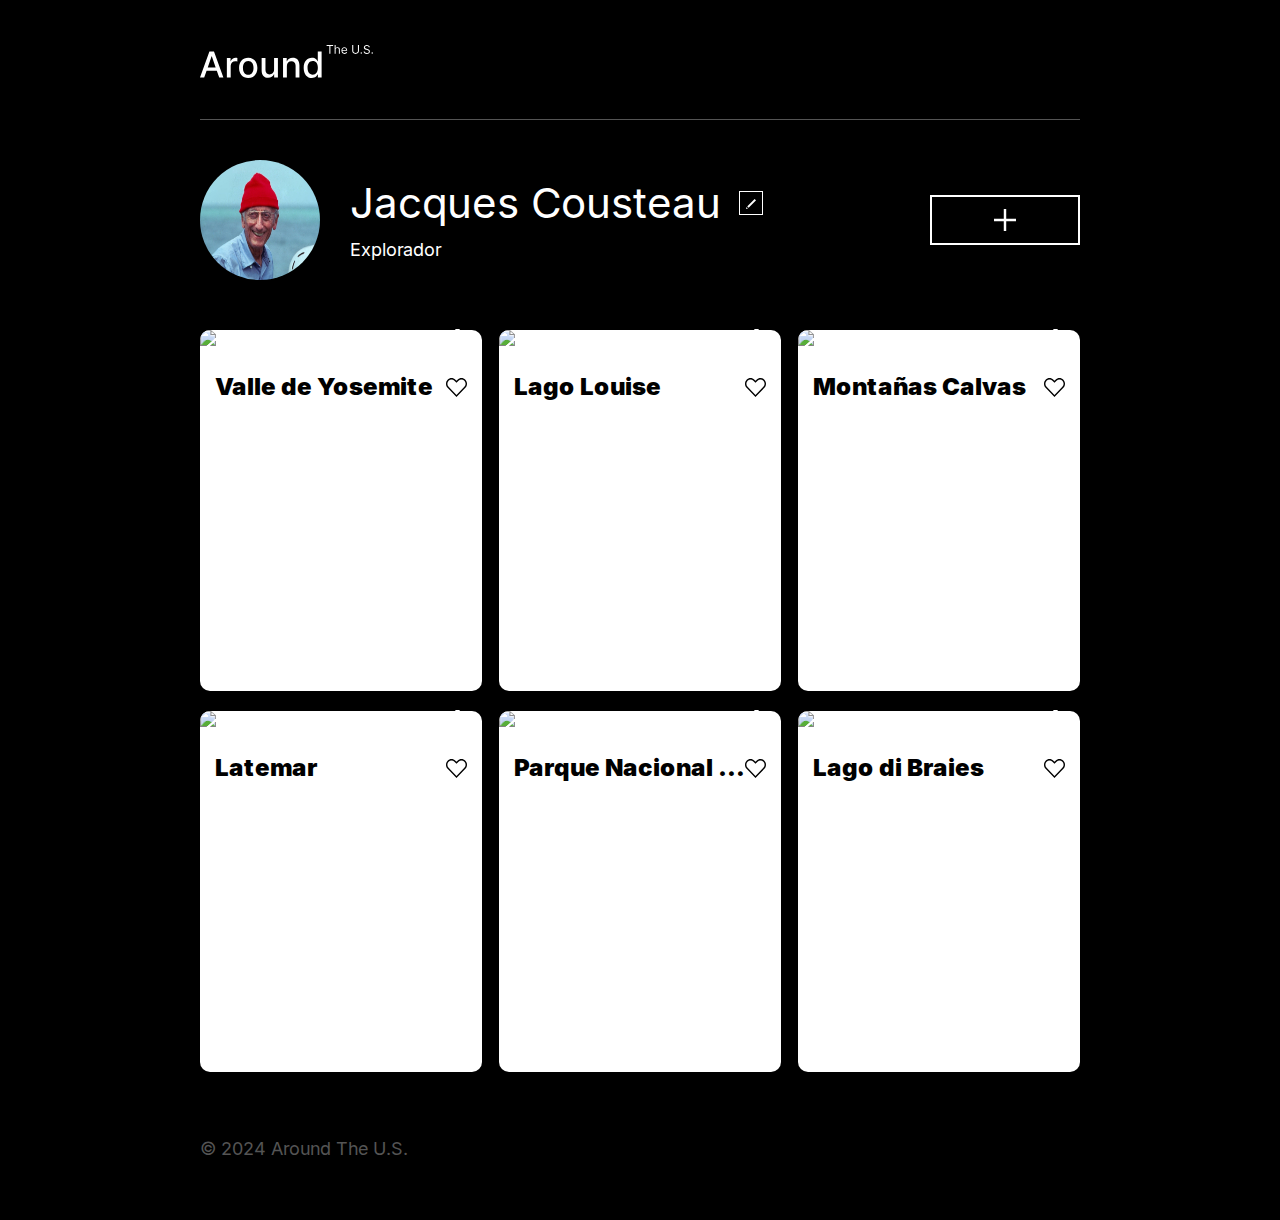
==== index.html @ 51ed9cf2 "Se añade validador de formularios, se reestructura el codigo para añadir mensajes de error" ====
<!DOCTYPE html>
<html lang="es">
    <head>
        <title>Around the U.S.</title>
        <meta charset="UTF-8" />
        <meta name="author" content="Freddy Silva" />
        <meta name="viewport" content="width=device-width, initial-scale=1.0" />
        <meta name="description" content="Página sobre paisajes en Estados Unidos funcionalidad en JavaScript" />
        <meta name="keywords" content="HTML, CSS, Diseño resposivo, U.S.A, JavaScript" />
        <link rel="shortcut icon" href="favicon.ico" />
        <link rel="stylesheet" href="./pages/index.css" />
    </head>   
    <body>
        <div class="page">
            <header class="header">
                <div class="header__logo-container">
                    <img src="./images/logo.svg"
                        class="header__logo"
                        alt="Logo de Around the U.S" />
                </div>
                <div class="header__content">
                    <div class="header__image-container">
                        <img src="./images/Explorer.jpg"
                         class="header__image"
                         alt="Foto del explorador" />
                    </div>
                    <div class="header__author-information">
                        <h1 class="header__author-name">Jacques Cousteau</h1>
                        <h2 class="header__author-about">Explorador</h2>
                        <button class="header__author-edit">
                            <img src="./images/pen_edit.png"
                                 class="header__author-edit-icon"
                                 alt="Logo para editar" />
                        </button>
                    </div>
                    <button class="header__button">
                        <img src="./images/logo_plus.svg"
                             class="header__button-symbol"
                             alt="Simbolo +" />
                    </button>     
                </div>
                <div id ="form_container" class="header__popup">
                    <div class="header__form-items">
                        <button class="header__form-closure">
                            <img src="./images/close_icon.svg"
                                 class="header__form-closure-icon"
                                 alt="Close" />
                        </button>
                        <form id="form"
                              class="form">
                            <h2 class="form__title">
                                Editar perfil
                            </h2>
                            <input type="text" 
                                   id="nombre" 
                                   name="nombre"
                                   class="form__field form__field-name"
                                   placeholder="Nombre"
                                   required>
                            <span class="form__input-error-one"></span>
                            <input type="text" 
                                   id="about" 
                                   name="about"
                                   class="form__field form__field-about"
                                   placeholder="Acerca de mí"
                                   required>
                            <span class="form__input-error-two"></span>
                            <button type="submit" 
                            value="Guardar"
                            class="form__save">
                            Guardar
                            </button>
                        </form>
                    </div>
                </div> 
            </header>
            <main class="content">
                <section class="places">
                </section>
            </main>
            <footer class="footer">
                <p class="footer__copyright">
                    © 2024 Around The U.S.
                </p>
            </footer>
        </div>
        <script src="./scripts/validate.js"></script>
        <script src="./scripts/index.js"></script>
    </body>
</html>
---- pages/index.css ----
@import url("../vendor/normalize.css");
@import url("../vendor/fonts.css");
@import url("../blocks/page.css");
@import url("../blocks/header.css");
@import url("../blocks/places.css");
@import url("../blocks/footer.css");
@import url("../blocks/form.css");
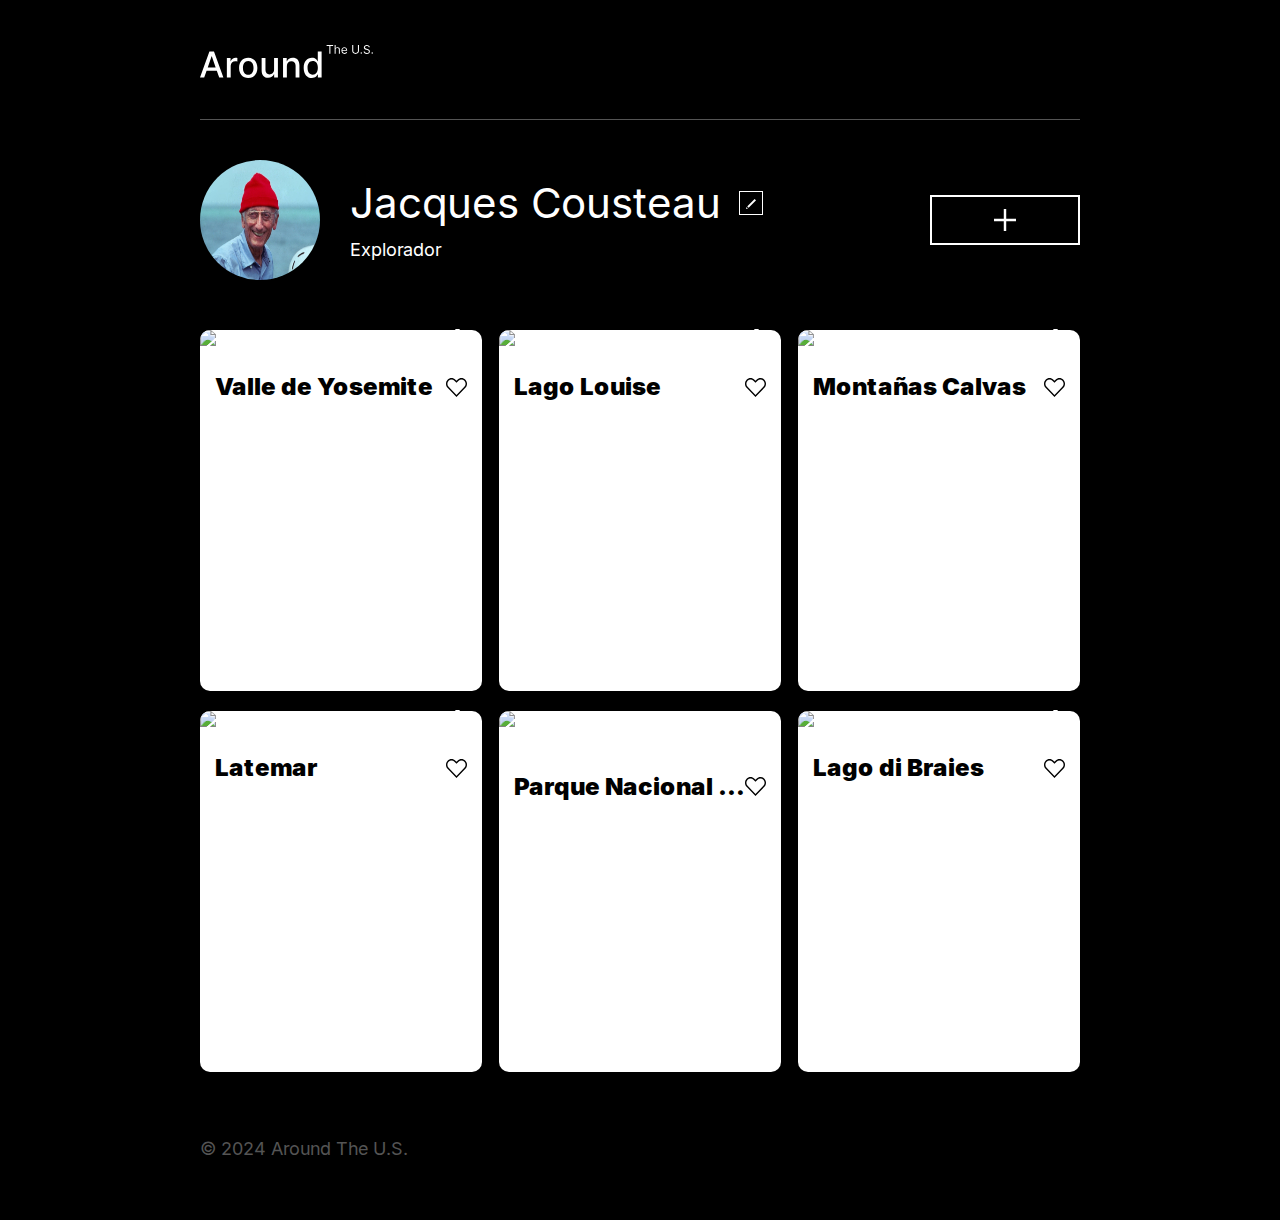
==== commit fe4ae6f4: "Se añaden clase de Card y clase de FormValidator. Se refactoriza el codigo. Tambien, utils contiene " ====
--- a/index.html
+++ b/index.html
@@ -39,32 +39,43 @@
                              alt="Simbolo +" />
                     </button>     
                 </div>
-                <div id ="form_container" class="header__popup">
-                    <div class="header__form-items">
-                        <button class="header__form-closure">
+            </header>            
+            <main class="content">
+                <div id ="authorForm" class="popup">
+                    <div class="popup__container">
+                        <button class="popup__close">
                             <img src="./images/close_icon.svg"
-                                 class="header__form-closure-icon"
-                                 alt="Close" />
+                                    class="popup__close-icon"
+                                    alt="Close" />
                         </button>
-                        <form id="form"
-                              class="form">
+                        <form id="form-author"
+                                class="form"
+                                novalidate>
                             <h2 class="form__title">
                                 Editar perfil
                             </h2>
-                            <input type="text" 
-                                   id="nombre" 
-                                   name="nombre"
-                                   class="form__field form__field-name"
-                                   placeholder="Nombre"
-                                   required>
-                            <span class="form__input-error-one"></span>
-                            <input type="text" 
-                                   id="about" 
-                                   name="about"
-                                   class="form__field form__field-about"
-                                   placeholder="Acerca de mí"
-                                   required>
-                            <span class="form__input-error-two"></span>
+                            <label class="form__field">
+                                <input type="text" 
+                                    id="name-input" 
+                                    name="nombre"
+                                    class="form__input"
+                                    placeholder="Nombre"
+                                    minlength="2"
+                                    maxlength="40"
+                                    required>
+                                <span class="form__input-error" id="name-input-error"></span>
+                            </label>
+                            <label class="form__field">
+                                <input type="text" 
+                                        id="about-input" 
+                                        name="about"
+                                        class="form__input"
+                                        placeholder="Acerca de mí"
+                                        minlength="2"
+                                        maxlength="200"
+                                        required>
+                                <span class="form__input-error" id="about-input-error"></span>
+                            </label>
                             <button type="submit" 
                             value="Guardar"
                             class="form__save">
@@ -72,10 +83,80 @@
                             </button>
                         </form>
                     </div>
-                </div> 
-            </header>
-            <main class="content">
+                </div>
+                <div id ="placesForm" class="popup">
+                    <div class="popup__container">
+                        <button class="popup__close">
+                            <img src="./images/close_icon.svg"
+                                    class="popup__close-icon"
+                                    alt="Close" />
+                        </button>
+                        <form id="form-places"
+                                class="form"
+                                novalidate>
+                            <h2 class="form__title">
+                                Nuevo Lugar
+                            </h2>
+                            <label class="form__field">
+                                <input type="text" 
+                                    id="title-input" 
+                                    name="titulo"
+                                    class="form__input"
+                                    placeholder="Título"
+                                    minlength="2"
+                                    maxlength="30"
+                                    required>
+                                <span class="form__input-error" id="title-input-error"></span>
+                            </label>
+                            <label class="form__field">
+                                <input type="url" 
+                                    id="url-input" 
+                                    name="url"
+                                    class="form__input"
+                                    placeholder="Enlace a la imagen"
+                                    required>
+                                <span class="form__input-error" id="url-input-error"></span>
+                            </label>
+                            <button type="submit" 
+                            value="Guardar"
+                            class="form__save">
+                            Guardar
+                            </button>
+                        </form>
+                    </div>
+                </div>
                 <section class="places">
+                    <template class="card-template">
+                        <div class="places__card">
+                            <button class="places__card-trash">
+                                <img class="places__card-trash-icon" src="./images/trash.svg" alt="Trash">
+                            </button>
+                            <img class="places__card-image" 
+                                 src="https://practicum-content.s3.us-west-1.amazonaws.com/new-markets/WEB_sprint_5/ES/yosemite.jpg" 
+                                 alt="Valle de Yosemite">
+                            <div class="places__card-info">
+                                <p class="places__card-title">Valle de Yosemite</p>
+                                <button class="places__card-button">
+                                    <img src="./images/like.svg" 
+                                            alt="Like" 
+                                            class="places__card-like">
+                                </button>
+                            </div>
+                        </div>
+                        <div class="places__hidden-popup">
+                            <div class="places__hidden-container">
+                                <button class="places__card-closure">
+                                    <img src="./images/logo_plus.svg" 
+                                            alt="Simbolo +" 
+                                            class="places__card-closure-icon">
+                                </button>
+                                <img src="https://practicum-content.s3.us-west-1.amazonaws.com/new-markets/WEB_sprint_5/ES/yosemite.jpg" 
+                                        alt="Imagen de Valle de Yosemite" 
+                                        class="places__hidden-image">
+                                <p class="places__hidden-description">Valle de Yosemite</p>
+                            </div>
+                        </div>
+                    </template>
                 </section>
             </main>
             <footer class="footer">
@@ -84,7 +165,7 @@
                 </p>
             </footer>
         </div>
-        <script src="./scripts/validate.js"></script>
-        <script src="./scripts/index.js"></script>
+        <script src="./scripts/index.js" type="module"></script>
+        <script src="./scripts/utils.js"></script>
     </body>
 </html>--- a/pages/index.css
+++ b/pages/index.css
@@ -2,6 +2,7 @@
 @import url("../vendor/fonts.css");
 @import url("../blocks/page.css");
 @import url("../blocks/header.css");
+@import url("../blocks/popup.css");
 @import url("../blocks/places.css");
 @import url("../blocks/footer.css");
 @import url("../blocks/form.css");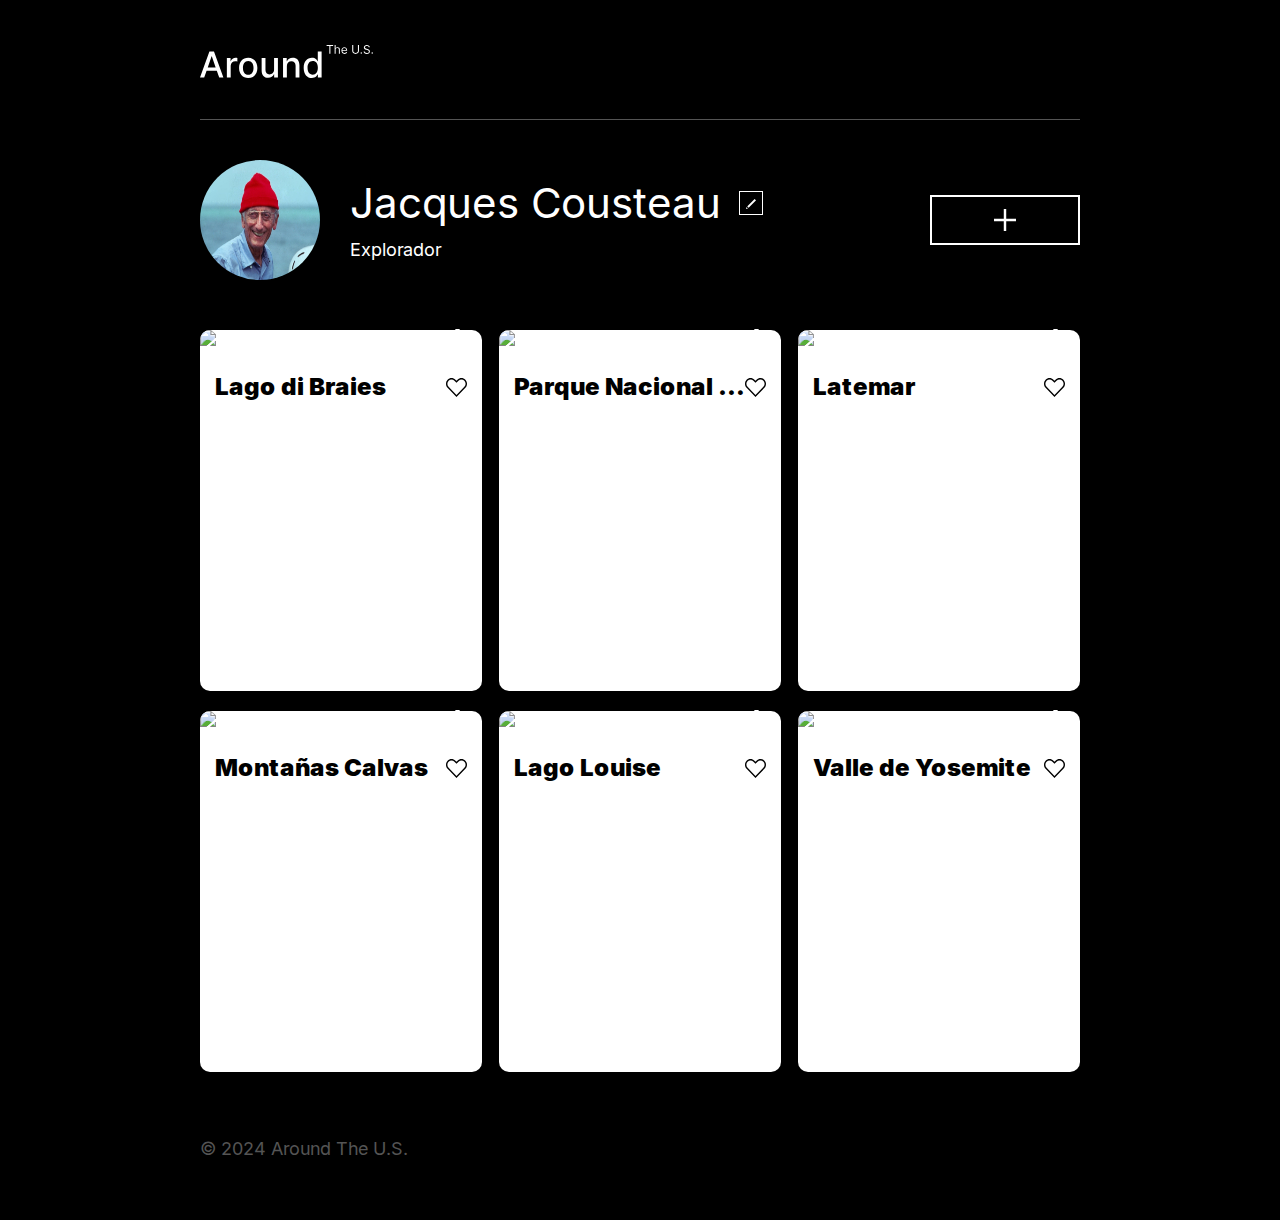
==== commit 9bd46e25: "Refactorización del código V2. Se remueve la interacción entre clases fuerte. Se refactoriza para le" ====
--- a/index.html
+++ b/index.html
@@ -143,20 +143,20 @@
                                 </button>
                             </div>
                         </div>
-                        <div class="places__hidden-popup">
-                            <div class="places__hidden-container">
-                                <button class="places__card-closure">
-                                    <img src="./images/logo_plus.svg" 
-                                            alt="Simbolo +" 
-                                            class="places__card-closure-icon">
-                                </button>
-                                <img src="https://practicum-content.s3.us-west-1.amazonaws.com/new-markets/WEB_sprint_5/ES/yosemite.jpg" 
-                                        alt="Imagen de Valle de Yosemite" 
-                                        class="places__hidden-image">
-                                <p class="places__hidden-description">Valle de Yosemite</p>
-                            </div>
+                    </template>
+                    <div class="places__hidden-popup">
+                        <div class="places__hidden-container">
+                            <button class="places__card-closure">
+                                <img src="./images/logo_plus.svg" 
+                                        alt="Simbolo +" 
+                                        class="places__card-closure-icon">
+                            </button>
+                            <img src="https://practicum-content.s3.us-west-1.amazonaws.com/new-markets/WEB_sprint_5/ES/yosemite.jpg" 
+                                    alt="Imagen de Valle de Yosemite" 
+                                    class="places__hidden-image">
+                            <p class="places__hidden-description">Valle de Yosemite</p>
                         </div>
-                    </template>
+                    </div>
                 </section>
             </main>
             <footer class="footer">
@@ -165,7 +165,8 @@
                 </p>
             </footer>
         </div>
+        <script src="./scripts/utils.js" type="module"></script>
         <script src="./scripts/index.js" type="module"></script>
-        <script src="./scripts/utils.js"></script>
+        
     </body>
 </html>--- a/pages/index.css
+++ b/pages/index.css
@@ -2,7 +2,7 @@
 @import url("../vendor/fonts.css");
 @import url("../blocks/page.css");
 @import url("../blocks/header.css");
+@import url("../blocks/places.css");
 @import url("../blocks/popup.css");
-@import url("../blocks/places.css");
 @import url("../blocks/footer.css");
 @import url("../blocks/form.css");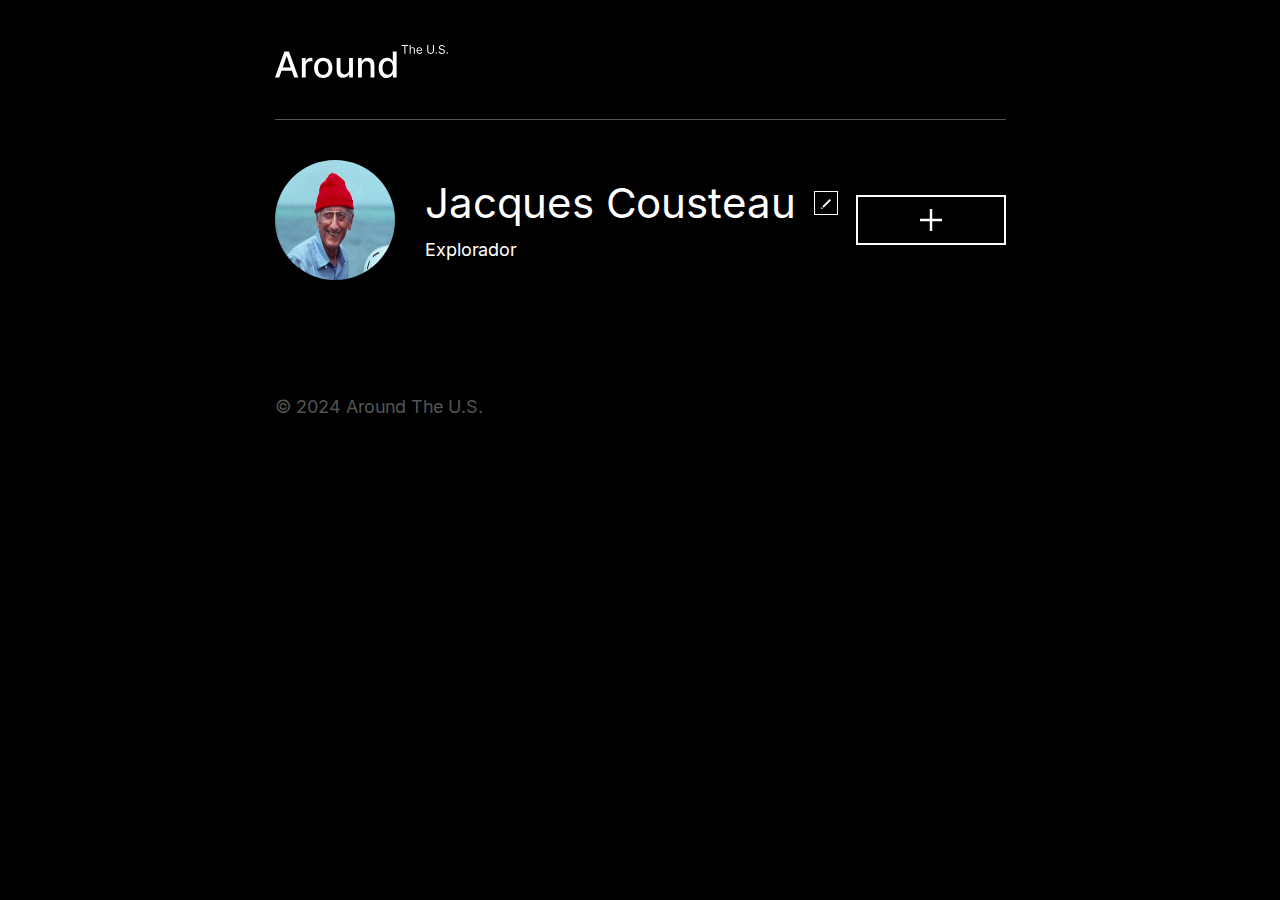
==== commit 05c94ce1: "Se añade el sprint 12. Nuevos popups, creación de api para solicitudes" ====
--- a/index.html
+++ b/index.html
@@ -18,11 +18,48 @@
                         class="header__logo"
                         alt="Logo de Around the U.S" />
                 </div>
+                <div id ="edit-image" class="popup">
+                    <div id="edit-image-container" 
+                         class="popup__container">
+                        <button id="image-close-icon" class="popup__close">
+                            <img src="./images/close_icon.svg"
+                                    class="popup__close-icon"
+                                    alt="Close" />
+                        </button>
+                        <form id="form-image"
+                                class="form"
+                                novalidate>
+                            <h2 
+                                class="form__title">
+                                Cambiar foto de perfil
+                            </h2>
+                            <label class="form__field">
+                                <input type="url" 
+                                    id="url-input" 
+                                    name="url"
+                                    class="form__input"
+                                    placeholder="Enlace a la imagen"
+                                    required>
+                                <span class="form__input-error" id="url-input-error"></span>
+                            </label>
+                            <button type="submit" 
+                                    value="Guardar"
+                                    class="form__save">
+                                    Guardar
+                            </button>
+                        </form>
+                    </div>
+                </div>
                 <div class="header__content">
                     <div class="header__image-container">
                         <img src="./images/Explorer.jpg"
                          class="header__image"
                          alt="Foto del explorador" />
+                         <button class="header__image-edit">
+                            <img src="./images/author_pen_edit.svg"
+                                 class="header__pen-edit-icon"
+                                 alt="Logo para editar" />
+                        </button>
                     </div>
                     <div class="header__author-information">
                         <h1 class="header__author-name">Jacques Cousteau</h1>
@@ -57,7 +94,7 @@
                             <label class="form__field">
                                 <input type="text" 
                                     id="name-input" 
-                                    name="nombre"
+                                    name="name"
                                     class="form__input"
                                     placeholder="Nombre"
                                     minlength="2"
@@ -144,6 +181,29 @@
                             </div>
                         </div>
                     </template>
+                    <div id ="trashConfirmation" class="places__trash-popup">
+                        <div id="trash-popup-container" 
+                                class="popup__container">
+                            <button id="trash-close-icon" class="popup__close">
+                                <img src="./images/close_icon.svg"
+                                        class="popup__close-icon"
+                                        alt="Close" />
+                            </button>
+                            <form id="form-trash"
+                                    class="form"
+                                    novalidate>
+                                <h2 id="form-trash-title" 
+                                    class="form__title">
+                                    ¿Estás seguro/a?
+                                </h2>
+                                <button type="submit" 
+                                        value="Sí"
+                                        class="form__save">
+                                        Sí
+                                </button>
+                            </form>
+                        </div>
+                    </div>
                     <div class="places__hidden-popup">
                         <div class="places__hidden-container">
                             <button class="places__card-closure">
